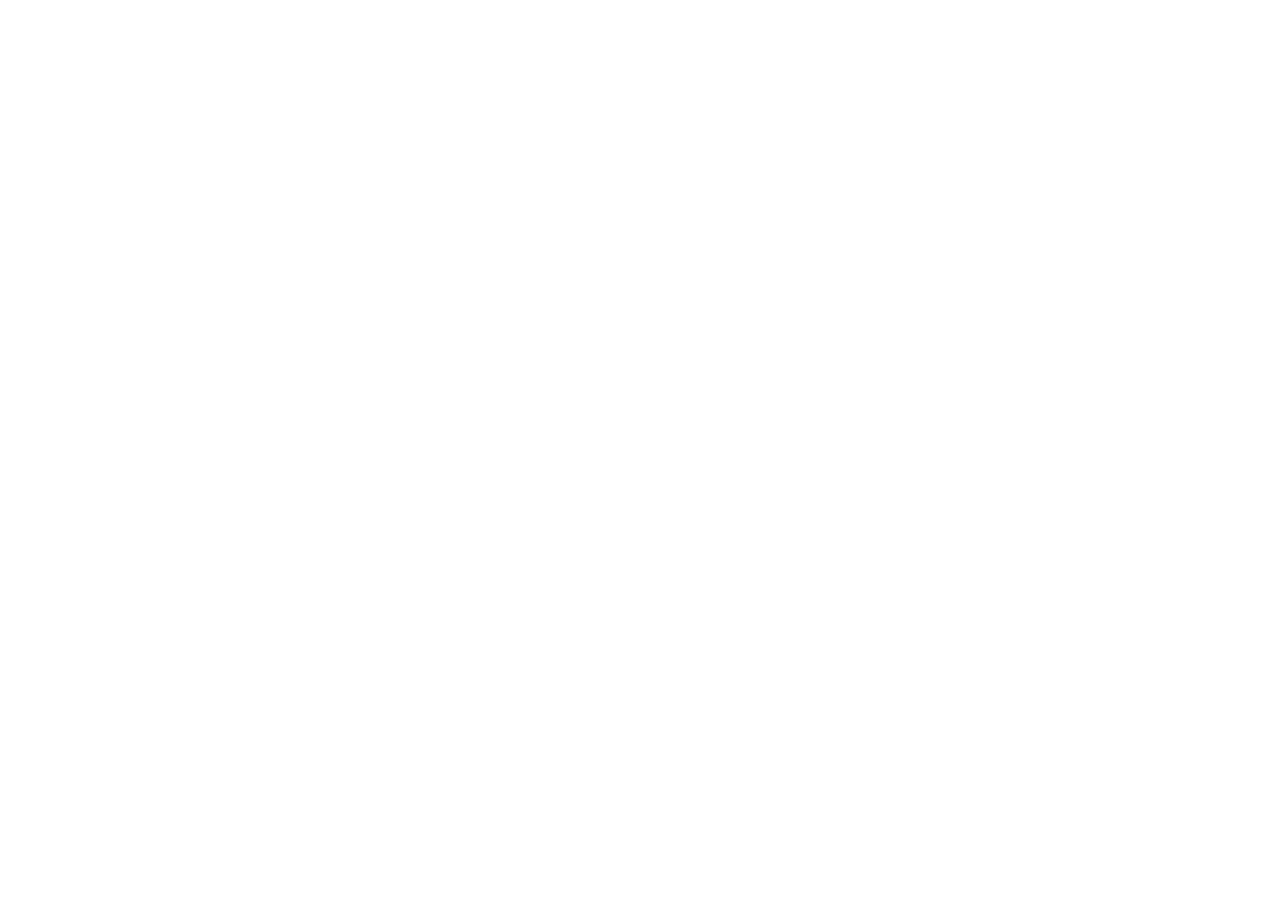
==== portfolio.html @ 46602bc9 "create css/styles.css" ====
<!DOCTYPE html>
<html lang="en">
<head>
    <meta charset="UTF-8">
    <meta http-equiv="X-UA-Compatible" content="IE=edge">
    <meta name="viewport" content="width=device-width, initial-scale=1.0">
    <title>Portfolio</title>
</head>
<body>
    
</body>
</html>
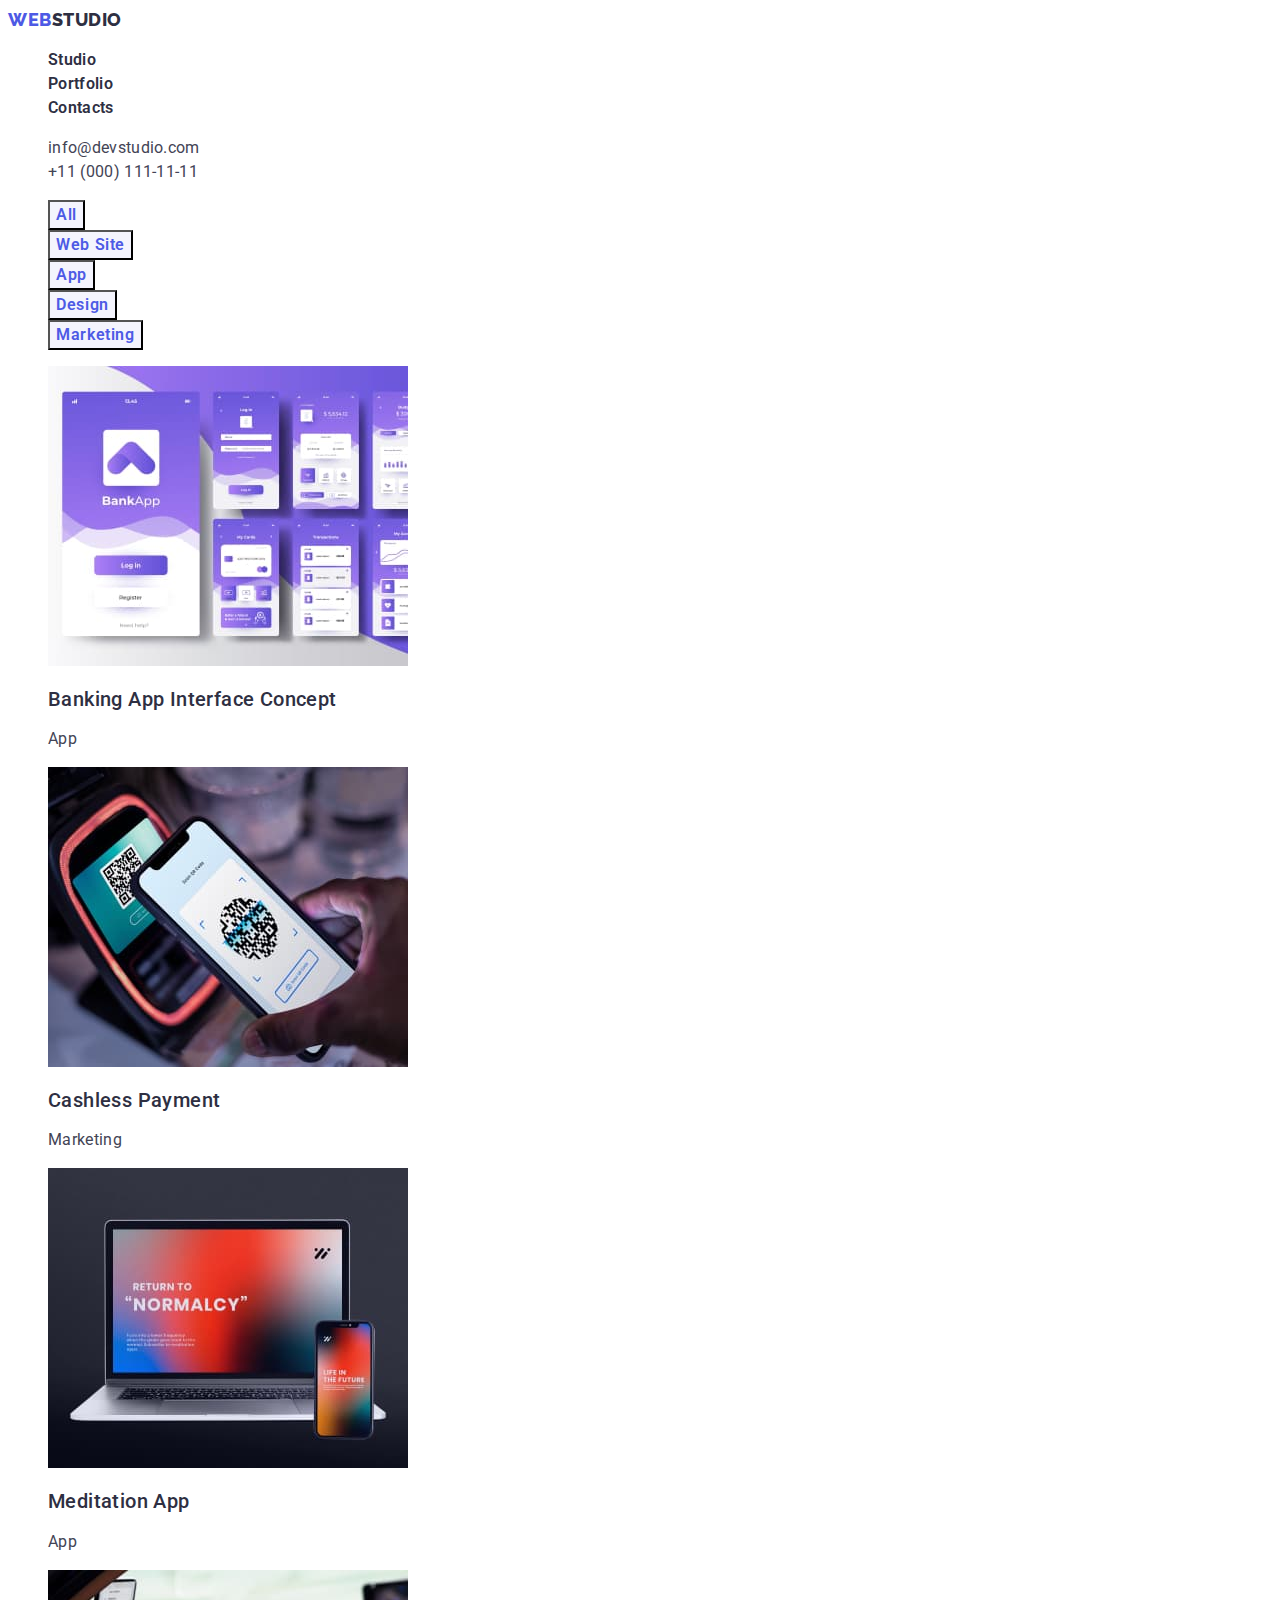
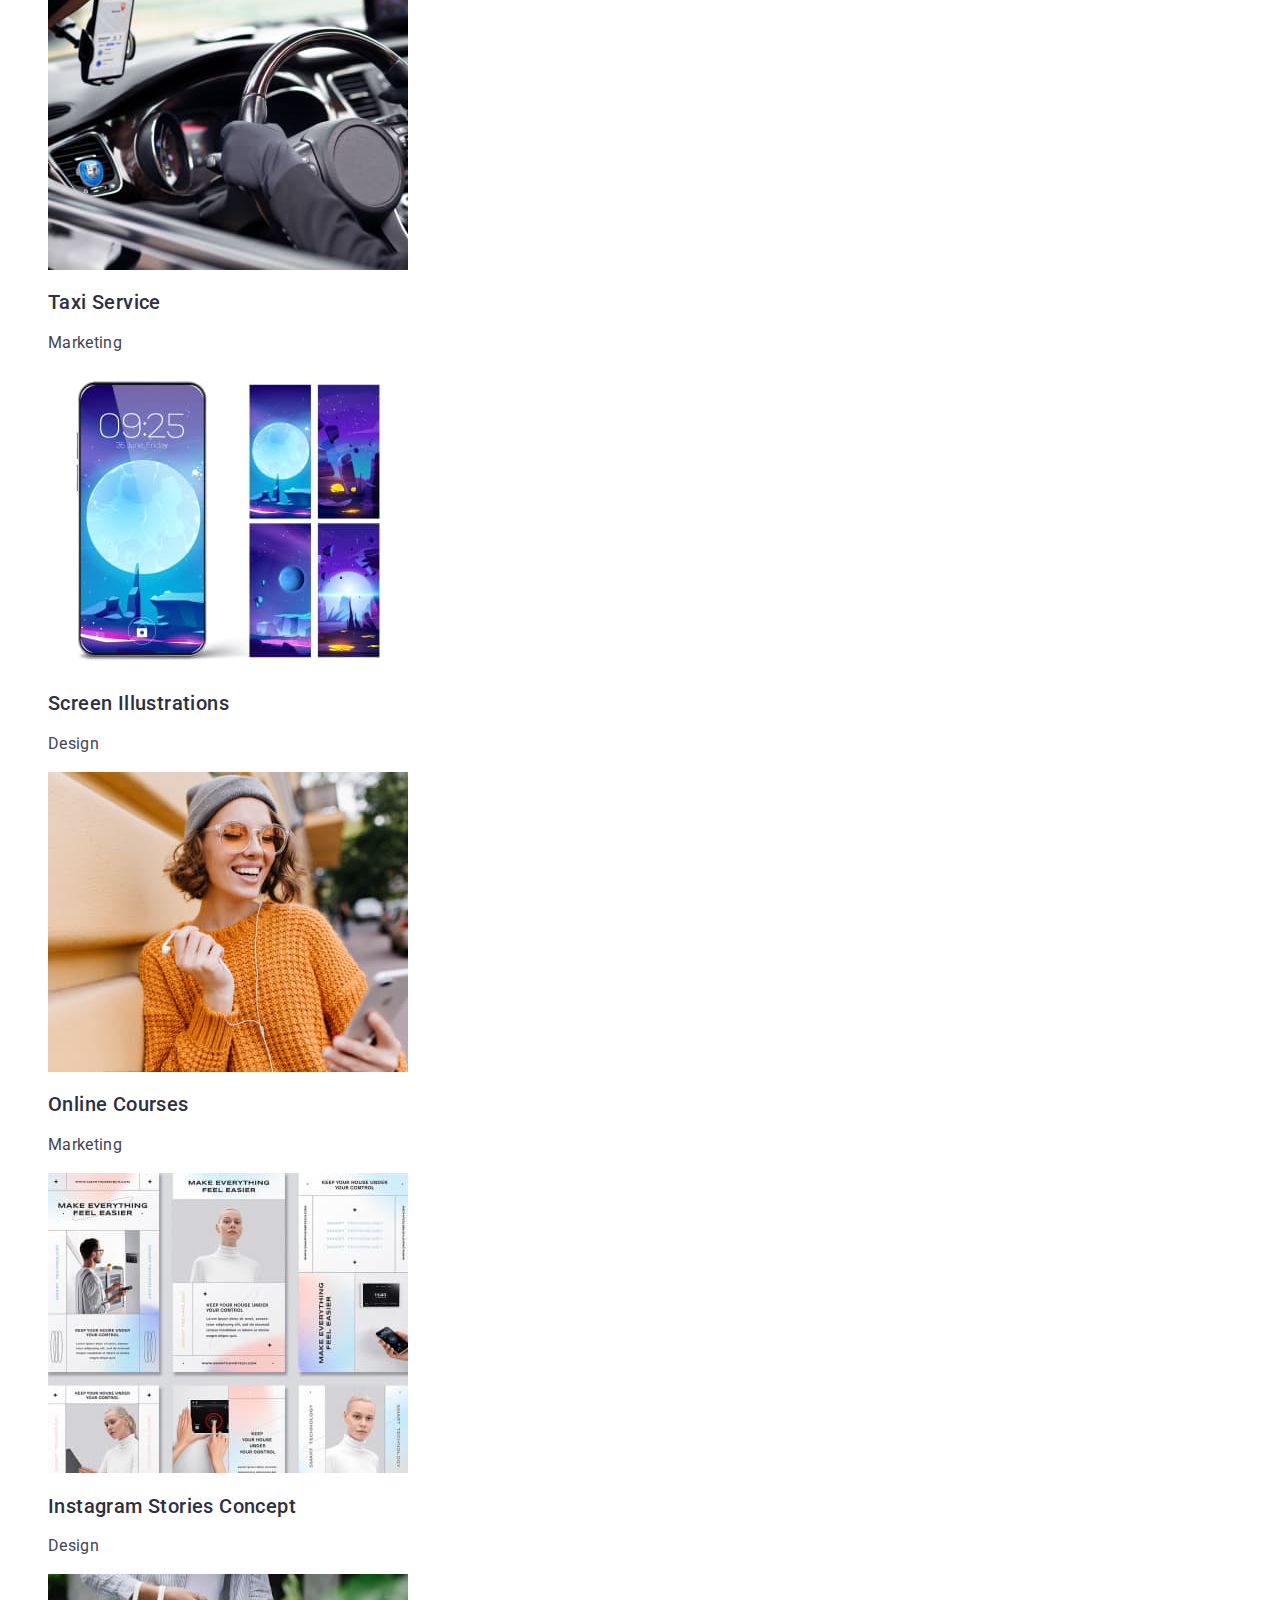
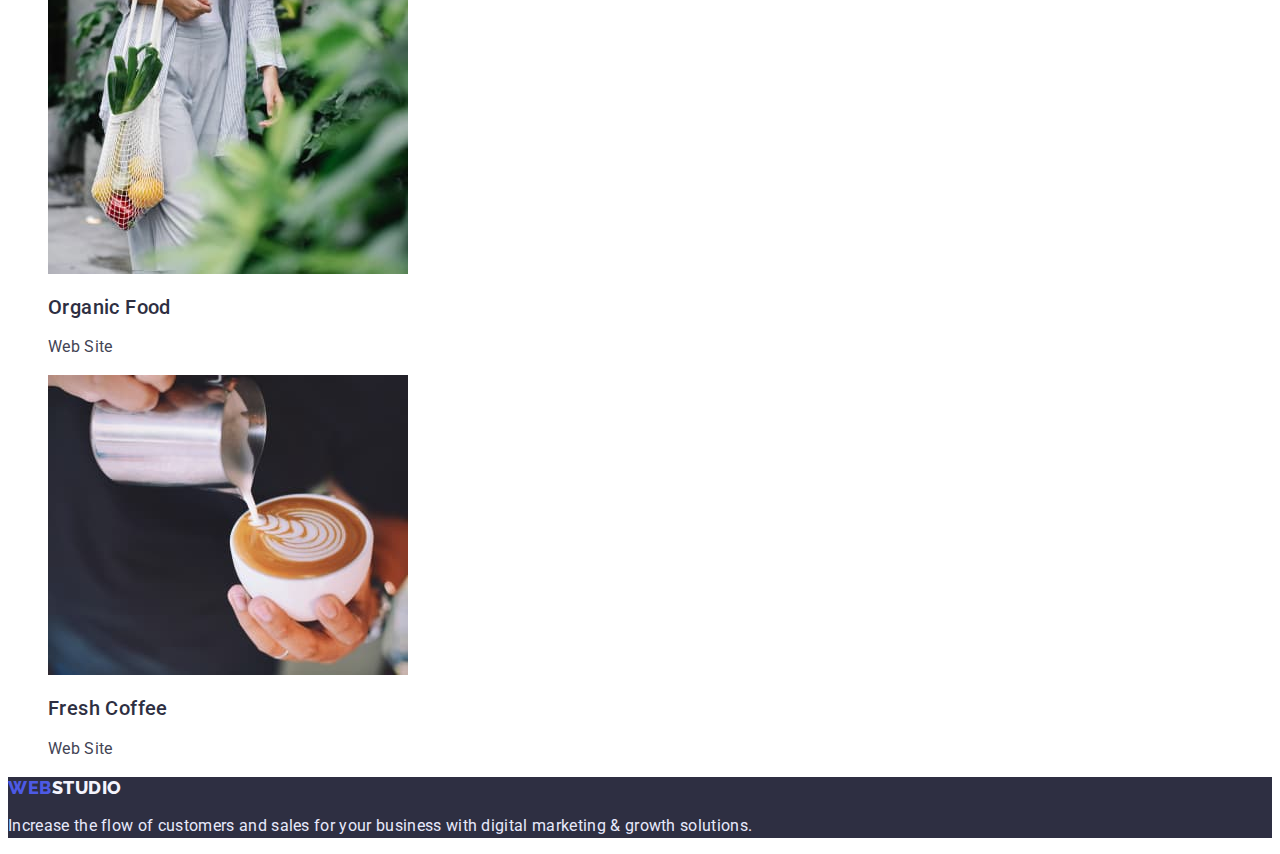
==== commit 83bbdd01: "adding css" ====
--- a/portfolio.html
+++ b/portfolio.html
@@ -1,12 +1,143 @@
 <!DOCTYPE html>
 <html lang="en">
-<head>
-    <meta charset="UTF-8">
-    <meta http-equiv="X-UA-Compatible" content="IE=edge">
-    <meta name="viewport" content="width=device-width, initial-scale=1.0">
+  <head>
+    <meta charset="UTF-8" />
+    <meta http-equiv="X-UA-Compatible" content="IE=edge" />
+    <meta name="viewport" content="width=device-width, initial-scale=1.0" />
     <title>Portfolio</title>
-</head>
-<body>
-    
-</body>
-</html>+    <link rel="preconnect" href="https://fonts.googleapis.com" />
+    <link rel="preconnect" href="https://fonts.gstatic.com" crossorigin />
+    <link
+      href="https://fonts.googleapis.com/css2?family=Raleway:wght@800&family=Roboto:wght@400;500;700;900&display=swap"
+      rel="stylesheet"
+    />
+    <link rel="stylesheet" href="./css/portfolio.css" />
+  </head>
+  <body>
+    <header class="header">
+      <nav class="header-navigation">
+        <a href="./index.html" class="header-logo link"
+          ><span class="header-logo-color">Web</span>Studio</a
+        >
+        <ul class="header-list">
+          <li class="header item list">
+            <a href="./index.html" class="header-link link">Studio</a>
+          </li>
+          <li class="header item list">
+            <a href="./portfolio.html" class="header-link link">Portfolio</a>
+          </li>
+          <li class="header item list"><a href="#" class="header-link link">Contacts</a></li>
+        </ul>
+      </nav>
+      <address class="address">
+        <ul class="address-list">
+          <li class="address-item list">
+            <a href="mailto:info@devstudio.com" class="address-mail link">info@devstudio.com </a>
+          </li>
+          <li class="address-item list">
+            <a href="tel:+110001111111" class="address-tel link">+11 (000) 111-11-11</a>
+          </li>
+        </ul>
+      </address>
+    </header>
+    <main class="main">
+      <section class="portfolio">
+        <h1 class="visually-hidden">Portfolio</h1>
+        <ul class="filters-list list">
+          <li class="filters-item"><button type="button" class="filters-btn">All</button></li>
+          <li class="filters-item"><button type="button" class="filters-btn">Web Site</button></li>
+          <li class="filters-item"><button type="button" class="filters-btn">App</button></li>
+          <li class="filters-item"><button type="button" class="filters-btn">Design</button></li>
+          <li class="filters-item"><button type="button" class="filters-btn">Marketing</button></li>
+        </ul>
+        <ul class="portfolio-list list">
+          <li class="portfolio-item">
+            <img src="./images/portfolio/img-1.jpg" alt="banking app" width="360" height="300" />
+            <h2 class="portfolio-title">Banking App Interface Concept</h2>
+            <p class="portfolio-text">App</p>
+          </li>
+          <li class="portfolio-item">
+            <img
+              src="./images/portfolio/img-2.jpg"
+              alt="paying by phone"
+              width="360"
+              height="300"
+            />
+            <h2 class="portfolio-title">Cashless Payment</h2>
+            <p class="portfolio-text">Marketing</p>
+          </li>
+          <li class="portfolio-item">
+            <img
+              src="./images/portfolio/img-3.jpg"
+              alt="laptop and phone"
+              width="360"
+              height="300"
+            />
+            <h2 class="portfolio-title">Meditation App</h2>
+            <p class="portfolio-text">App</p>
+          </li>
+
+          <li class="portfolio-item">
+            <img src="./images/portfolio/img-4.jpg" alt="cab driver" width="360" height="300" />
+            <h2 class="portfolio-title">Taxi Service</h2>
+            <p class="portfolio-text">Marketing</p>
+          </li>
+          <li class="portfolio-item">
+            <img
+              src="./images/portfolio/img-5.jpg"
+              alt="illustration with moon"
+              width="360"
+              height="300"
+            />
+            <h2 class="portfolio-title">Screen Illustrations</h2>
+            <p class="portfolio-text">Design</p>
+          </li>
+          <li class="portfolio-item">
+            <img
+              src="./images/portfolio/img-6.jpg"
+              alt="cute girl with phone"
+              width="360"
+              height="300"
+            />
+            <h2 class="portfolio-title">Online Courses</h2>
+            <p class="portfolio-text">Marketing</p>
+          </li>
+          <li class="portfolio-item">
+            <img
+              src="./images/portfolio/img-7.jpg"
+              alt="instagram stories"
+              width="360"
+              height="300"
+            />
+            <h2 class="portfolio-title">Instagram Stories Concept</h2>
+            <p class="portfolio-text">Design</p>
+          </li>
+          <li class="portfolio-item">
+            <img
+              src="./images/portfolio/img-8.jpg"
+              alt="woman with organic onion and lemon"
+              width="360"
+              height="300"
+            />
+            <h2 class="portfolio-title">Organic Food</h2>
+            <p class="portfolio-text">Web Site</p>
+          </li>
+          <li class="portfolio-item">
+            <img src="./images/portfolio/img-9.jpg" alt="cap of coffee" width="360" height="300" />
+            <h2 class="portfolio-title">Fresh Coffee</h2>
+            <p class="portfolio-text">Web Site</p>
+          </li>
+        </ul>
+      </section>
+    </main>
+    <footer class="footer">
+      <a href="./index.html" class="footer-logo link"
+        ><span class="footer-logo-color">Web</span>Studio</a
+      >
+      <p class="footer-text">
+        Increase the flow of customers and sales for your business with digital marketing & growth
+        solutions.
+      </p>
+    </footer>
+  </body>
+</html>
--- a/css/portfolio.css
+++ b/css/portfolio.css
@@ -0,0 +1,152 @@
+body {
+  font-family: 'Roboto', sans-serif;
+  --main-color: #2e2f42;
+  --second-color: #434455;
+  --primary-brand-color: #4d5ae5;
+  --pressed-state-color: #404bbf;
+  --light-first-color: #ffffff;
+  --light-second-color: #f4f4fd;
+  --light-third-color: #e7e9fc;
+  --typical-lh: 1.5;
+}
+.link {
+  text-decoration: none;
+}
+.list {
+  list-style: none;
+}
+.visually-hidden {
+  position: absolute;
+  white-space: nowrap;
+  width: 1px;
+  height: 1px;
+  overflow: hidden;
+  border: 0;
+  padding: 0;
+  clip: rect(0 0 0 0);
+  clip-path: inset(50%);
+  margin: -1px;
+}
+/* ==============Header */
+/* .header {
+}
+.header-navigation {
+} */
+.header-logo {
+  font-family: 'Raleway', sans-serif;
+  font-weight: 800;
+  font-size: 18px;
+  line-height: 1.33;
+  letter-spacing: 0.03em;
+  text-transform: uppercase;
+  color: var(--main-color);
+}
+.header-logo-color {
+  color: var(--primary-brand-color);
+}
+
+/* .header-list {
+} */
+.header-link {
+  font-weight: 600;
+  font-size: 16px;
+  line-height: var(--typical-lh);
+  letter-spacing: 0.02em;
+  color: var(--main-color);
+}
+.header-link:hover,
+.header-link:focus {
+  color: var(--pressed-state-color);
+}
+/* .address {
+}
+.address-list {
+}
+.address-item {
+} */
+.address-mail {
+  font-style: normal;
+  font-size: 16px;
+  line-height: var(--typical-lh);
+  letter-spacing: 0.02em;
+  color: var(--second-color);
+}
+.address-mail:hover,
+.address-mail:focus {
+  color: var(--pressed-state-color);
+}
+.address-tel {
+  font-style: normal;
+  font-size: 16px;
+  line-height: var(--typical-lh);
+  letter-spacing: 0.02em;
+  color: var(--second-color);
+}
+.address-tel:hover,
+.address-tel :focus {
+  color: var(--pressed-state-color);
+}
+/* =============Portfolio=========================== */
+/* .main {
+}
+.portfolio {
+} */
+
+/* .filters-list {
+}
+.filters-item {
+} */
+.filters-btn {
+  font-family: inherit;
+  font-weight: 600;
+  font-size: 16px;
+  line-height: var(--typical-lh);
+  letter-spacing: 0.04em;
+  background-color: var(--light-second-color);
+  color: var(--primary-brand-color);
+  cursor: pointer;
+}
+.filters-btn:hover,
+.filters-btn :focus {
+  color: var(--light-first-color);
+  background-color: var(--pressed-state-color);
+}
+/* .portfolio-list {
+}
+.portfolio-item {
+} */
+.portfolio-title {
+  font-weight: 500;
+  font-size: 20px;
+  line-height: 1.2;
+  letter-spacing: 0.02em;
+  color: var(--main-color);
+}
+.portfolio-text {
+  font-size: 16px;
+  line-height: var(--typical-lh);
+  letter-spacing: 0.02em;
+  color: var(--second-color);
+}
+/* ===============Footer================= */
+.footer {
+  background-color: var(--main-color);
+}
+.footer-logo {
+  font-family: 'Raleway', sans-serif;
+  font-weight: 800;
+  font-size: 18px;
+  line-height: 1.17;
+  letter-spacing: 0.03em;
+  text-transform: uppercase;
+  color: var(--light-second-color);
+}
+.footer-logo-color {
+  color: var(--primary-brand-color);
+}
+.footer-text {
+  font-size: 16px;
+  line-height: var(--typical-lh);
+  letter-spacing: 0.02em;
+  color: var(--light-third-color);
+}
